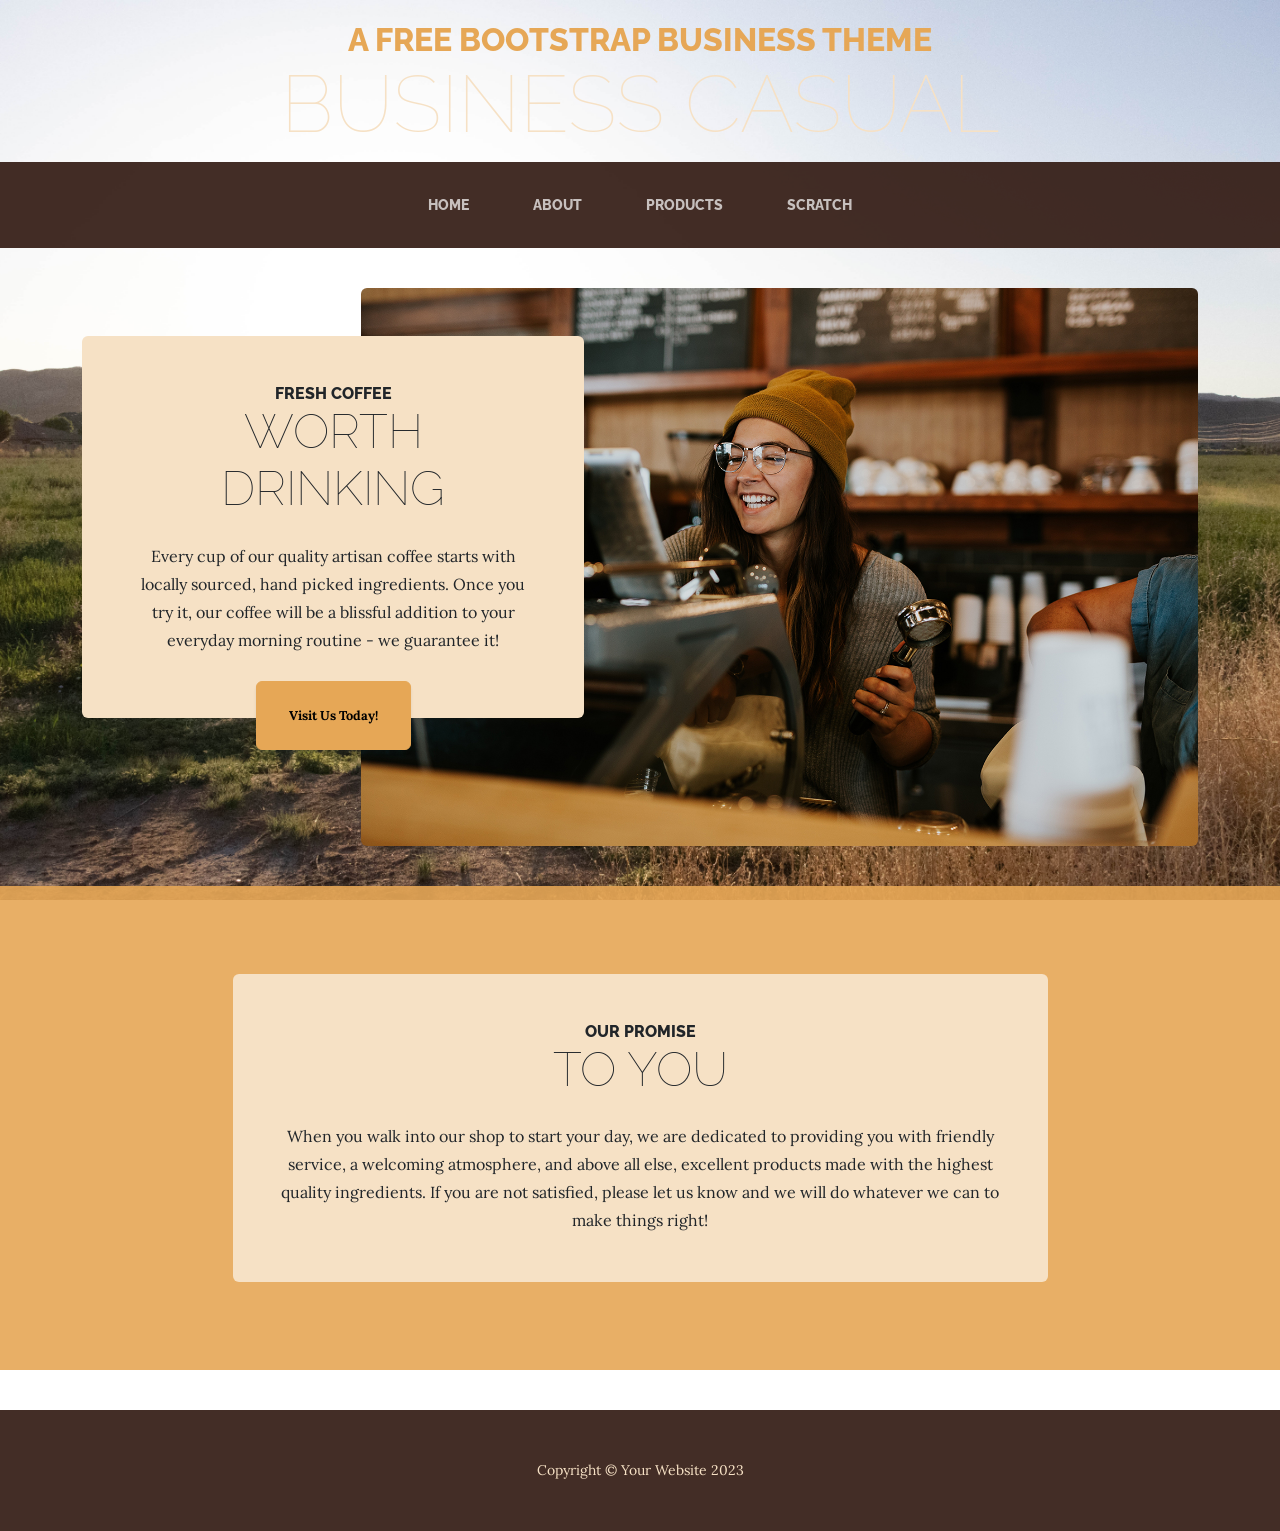
==== index.html @ 6346406a "Add files via upload" ====
<!DOCTYPE html>
<html lang="en">
    <head>
        <meta charset="utf-8" />
        <meta name="viewport" content="width=device-width, initial-scale=1, shrink-to-fit=no" />
        <meta name="description" content="" />
        <meta name="author" content="" />
        <title>Business Casual - Start Bootstrap Theme</title>
        <link rel="icon" type="image/x-icon" href="assets/favicon.ico" />
        <!-- Google fonts-->
        <link href="https://fonts.googleapis.com/css?family=Raleway:100,100i,200,200i,300,300i,400,400i,500,500i,600,600i,700,700i,800,800i,900,900i" rel="stylesheet" />
        <link href="https://fonts.googleapis.com/css?family=Lora:400,400i,700,700i" rel="stylesheet" />
        <!-- Core theme CSS (includes Bootstrap)-->
        <link href="css/styles.css" rel="stylesheet" />
    </head>
    <body>
        <header>
            <h1 class="site-heading text-center text-faded d-none d-lg-block">
                <span class="site-heading-upper text-primary mb-3">A Free Bootstrap Business Theme</span>
                <span class="site-heading-lower">Business Casual</span>
            </h1>
        </header>
        <!-- Navigation-->
        <nav class="navbar navbar-expand-lg navbar-dark py-lg-4" id="mainNav">
            <div class="container">
                <a class="navbar-brand text-uppercase fw-bold d-lg-none" href="index.html">Start Bootstrap</a>
                <button class="navbar-toggler" type="button" data-bs-toggle="collapse" data-bs-target="#navbarSupportedContent" aria-controls="navbarSupportedContent" aria-expanded="false" aria-label="Toggle navigation"><span class="navbar-toggler-icon"></span></button>
                <div class="collapse navbar-collapse" id="navbarSupportedContent">
                    <ul class="navbar-nav mx-auto">
                        <li class="nav-item px-lg-4"><a class="nav-link text-uppercase" href="index.html">Home</a></li>
                        <li class="nav-item px-lg-4"><a class="nav-link text-uppercase" href="about.html">About</a></li>
                        <li class="nav-item px-lg-4"><a class="nav-link text-uppercase" href="products.html">Products</a></li>
                        <li class="nav-item px-lg-4"><a class="nav-link text-uppercase" href="scratch.html">Scratch</a></li>
                    </ul>
                </div>
            </div>
        </nav>
        <section class="page-section clearfix">
            <div class="container">
                <div class="intro">
                    <img class="intro-img img-fluid mb-3 mb-lg-0 rounded" src="assets/img/intro.jpg" alt="..." />
                    <div class="intro-text left-0 text-center bg-faded p-5 rounded">
                        <h2 class="section-heading mb-4">
                            <span class="section-heading-upper">Fresh Coffee</span>
                            <span class="section-heading-lower">Worth Drinking</span>
                        </h2>
                        <p class="mb-3">Every cup of our quality artisan coffee starts with locally sourced, hand picked ingredients. Once you try it, our coffee will be a blissful addition to your everyday morning routine - we guarantee it!</p>
                        <div class="intro-button mx-auto"><a class="btn btn-primary btn-xl" href="#!">Visit Us Today!</a></div>
                    </div>
                </div>
            </div>
        </section>
        <section class="page-section cta">
            <div class="container">
                <div class="row">
                    <div class="col-xl-9 mx-auto">
                        <div class="cta-inner bg-faded text-center rounded">
                            <h2 class="section-heading mb-4">
                                <span class="section-heading-upper">Our Promise</span>
                                <span class="section-heading-lower">To You</span>
                            </h2>
                            <p class="mb-0">When you walk into our shop to start your day, we are dedicated to providing you with friendly service, a welcoming atmosphere, and above all else, excellent products made with the highest quality ingredients. If you are not satisfied, please let us know and we will do whatever we can to make things right!</p>
                        </div>
                    </div>
                </div>
            </div>
        </section>
        <footer class="footer text-faded text-center py-5">
            <div class="container"><p class="m-0 small">Copyright &copy; Your Website 2023</p></div>
        </footer>
        <!-- Bootstrap core JS-->
        <script src="https://cdn.jsdelivr.net/npm/bootstrap@5.2.3/dist/js/bootstrap.bundle.min.js"></script>
        <!-- Core theme JS-->
        <script src="js/scripts.js"></script>
    </body>
</html>
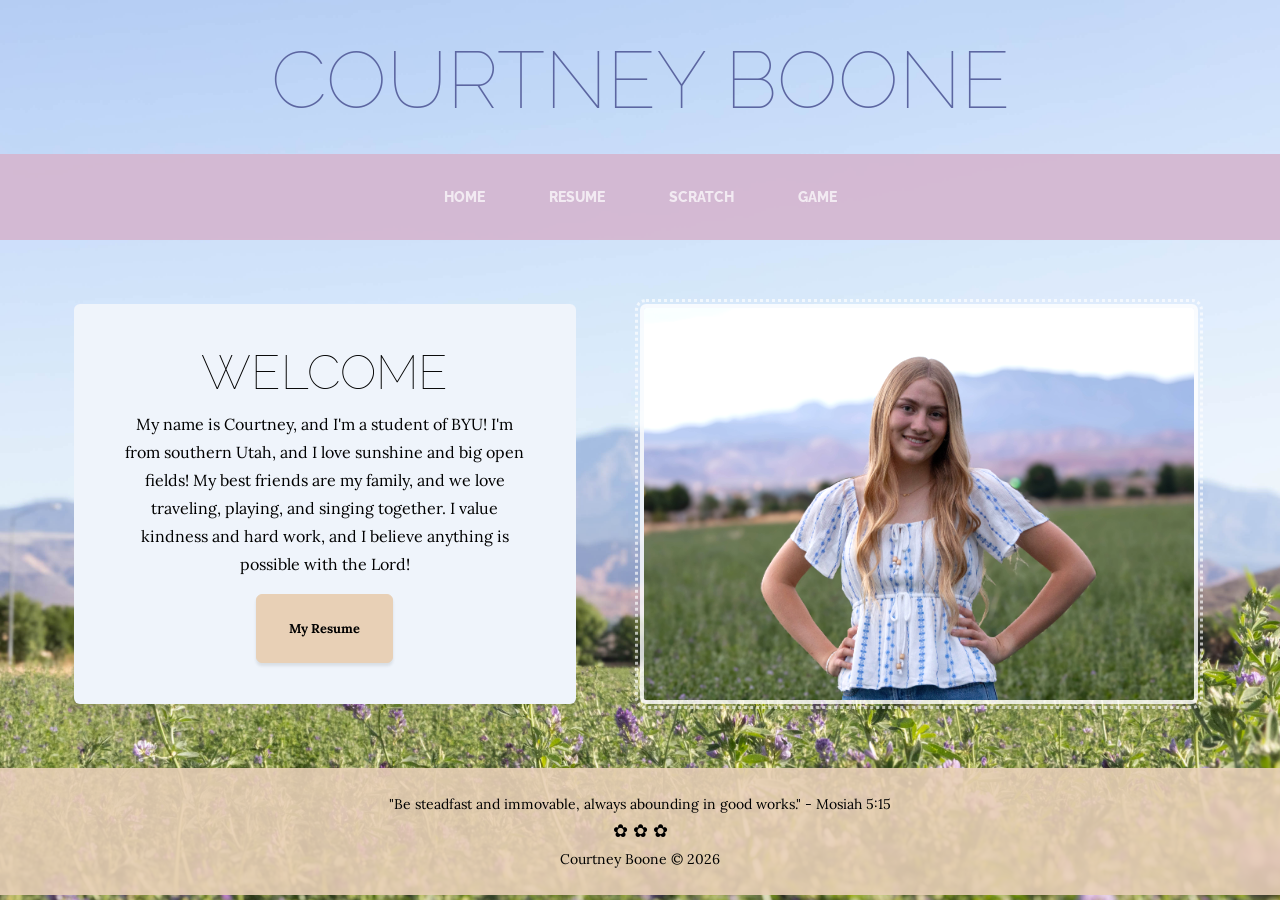
==== commit 4706effb: "Add files via upload" ====
--- a/index.html
+++ b/index.html
@@ -5,7 +5,7 @@
         <meta name="viewport" content="width=device-width, initial-scale=1, shrink-to-fit=no" />
         <meta name="description" content="" />
         <meta name="author" content="" />
-        <title>Business Casual - Start Bootstrap Theme</title>
+        <title>Courtney Boone</title>
         <link rel="icon" type="image/x-icon" href="assets/favicon.ico" />
         <!-- Google fonts-->
         <link href="https://fonts.googleapis.com/css?family=Raleway:100,100i,200,200i,300,300i,400,400i,500,500i,600,600i,700,700i,800,800i,900,900i" rel="stylesheet" />
@@ -16,8 +16,8 @@
     <body>
         <header>
             <h1 class="site-heading text-center text-faded d-none d-lg-block">
-                <span class="site-heading-upper text-primary mb-3">A Free Bootstrap Business Theme</span>
-                <span class="site-heading-lower">Business Casual</span>
+               <!-- <span class="site-heading-upper text-primary mb-3">A Free Bootstrap Business Theme</span> -->
+                <span class="site-heading-lower">Courtney Boone</span>
             </h1>
         </header>
         <!-- Navigation-->
@@ -28,9 +28,9 @@
                 <div class="collapse navbar-collapse" id="navbarSupportedContent">
                     <ul class="navbar-nav mx-auto">
                         <li class="nav-item px-lg-4"><a class="nav-link text-uppercase" href="index.html">Home</a></li>
-                        <li class="nav-item px-lg-4"><a class="nav-link text-uppercase" href="about.html">About</a></li>
-                        <li class="nav-item px-lg-4"><a class="nav-link text-uppercase" href="products.html">Products</a></li>
+                        <li class="nav-item px-lg-4"><a class="nav-link text-uppercase" href="resume.html">Resume</a></li>
                         <li class="nav-item px-lg-4"><a class="nav-link text-uppercase" href="scratch.html">Scratch</a></li>
+                        <li class="nav-item px-lg-4"><a class="nav-link text-uppercase" href="game.html">Game</a></li>
                     </ul>
                 </div>
             </div>
@@ -38,35 +38,24 @@
         <section class="page-section clearfix">
             <div class="container">
                 <div class="intro">
-                    <img class="intro-img img-fluid mb-3 mb-lg-0 rounded" src="assets/img/intro.jpg" alt="..." />
+                    <img class="intro-img img-fluid mb-3 mb-lg-0 rounded" src="assets/img/portrait1.jpg" alt="..." />
                     <div class="intro-text left-0 text-center bg-faded p-5 rounded">
-                        <h2 class="section-heading mb-4">
-                            <span class="section-heading-upper">Fresh Coffee</span>
-                            <span class="section-heading-lower">Worth Drinking</span>
+                        <h2 class="section-heading mb-2">
+                            <span class="section-heading-lower">Welcome</span>
                         </h2>
-                        <p class="mb-3">Every cup of our quality artisan coffee starts with locally sourced, hand picked ingredients. Once you try it, our coffee will be a blissful addition to your everyday morning routine - we guarantee it!</p>
-                        <div class="intro-button mx-auto"><a class="btn btn-primary btn-xl" href="#!">Visit Us Today!</a></div>
+                        <p class="mb-3">My name is Courtney, and I'm a student of BYU! I'm from southern Utah, and I love sunshine and big open fields! My best friends are my family, and we love traveling, playing, and singing together. I value kindness and hard work, and I believe anything is possible with the Lord!</p>
+                        <div class="intro-button mx-auto"><a class="btn btn-primary btn-xl" href="resume.html">My Resume</a></div>
                     </div>
                 </div>
             </div>
         </section>
-        <section class="page-section cta">
+        <footer class="footer text-faded text-center py-4">
             <div class="container">
-                <div class="row">
-                    <div class="col-xl-9 mx-auto">
-                        <div class="cta-inner bg-faded text-center rounded">
-                            <h2 class="section-heading mb-4">
-                                <span class="section-heading-upper">Our Promise</span>
-                                <span class="section-heading-lower">To You</span>
-                            </h2>
-                            <p class="mb-0">When you walk into our shop to start your day, we are dedicated to providing you with friendly service, a welcoming atmosphere, and above all else, excellent products made with the highest quality ingredients. If you are not satisfied, please let us know and we will do whatever we can to make things right!</p>
-                        </div>
-                    </div>
-                </div>
+                <p class="m-0 small">"Be steadfast and immovable, always abounding in good works." - Mosiah 5:15</p>
+                <p class="m-0 small" id="flower" >✿  ✿  ✿</p>
+                <p class="m-0 small">Courtney Boone &copy; 2026</p>
+
             </div>
-        </section>
-        <footer class="footer text-faded text-center py-5">
-            <div class="container"><p class="m-0 small">Copyright &copy; Your Website 2023</p></div>
         </footer>
         <!-- Bootstrap core JS-->
         <script src="https://cdn.jsdelivr.net/npm/bootstrap@5.2.3/dist/js/bootstrap.bundle.min.js"></script>
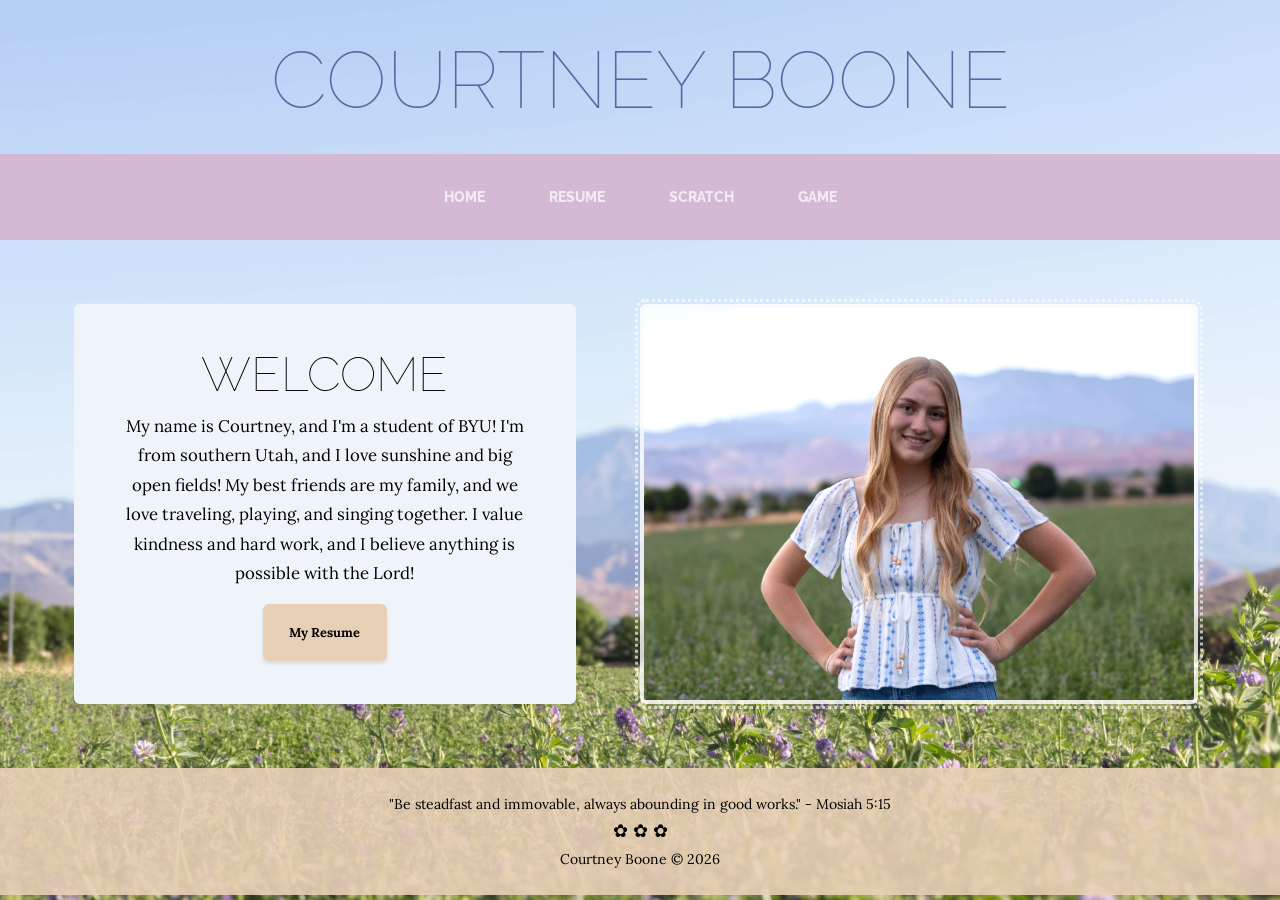
==== commit be63adc1: "Add files via upload" ====
--- a/index.html
+++ b/index.html
@@ -39,12 +39,12 @@
             <div class="container">
                 <div class="intro">
                     <img class="intro-img img-fluid mb-3 mb-lg-0 rounded" src="assets/img/portrait1.jpg" alt="..." />
-                    <div class="intro-text left-0 text-center bg-faded p-5 rounded">
+                    <div class="intro-text home-intro-text left-0 text-center bg-faded p-5 rounded">
                         <h2 class="section-heading mb-2">
                             <span class="section-heading-lower">Welcome</span>
                         </h2>
                         <p class="mb-3">My name is Courtney, and I'm a student of BYU! I'm from southern Utah, and I love sunshine and big open fields! My best friends are my family, and we love traveling, playing, and singing together. I value kindness and hard work, and I believe anything is possible with the Lord!</p>
-                        <div class="intro-button mx-auto"><a class="btn btn-primary btn-xl" href="resume.html">My Resume</a></div>
+                        <div class="intro-button mx-auto"><a class="btn btn-primary btn-xl home-resume-btn" href="resume.html">My Resume</a></div>
                     </div>
                 </div>
             </div>
